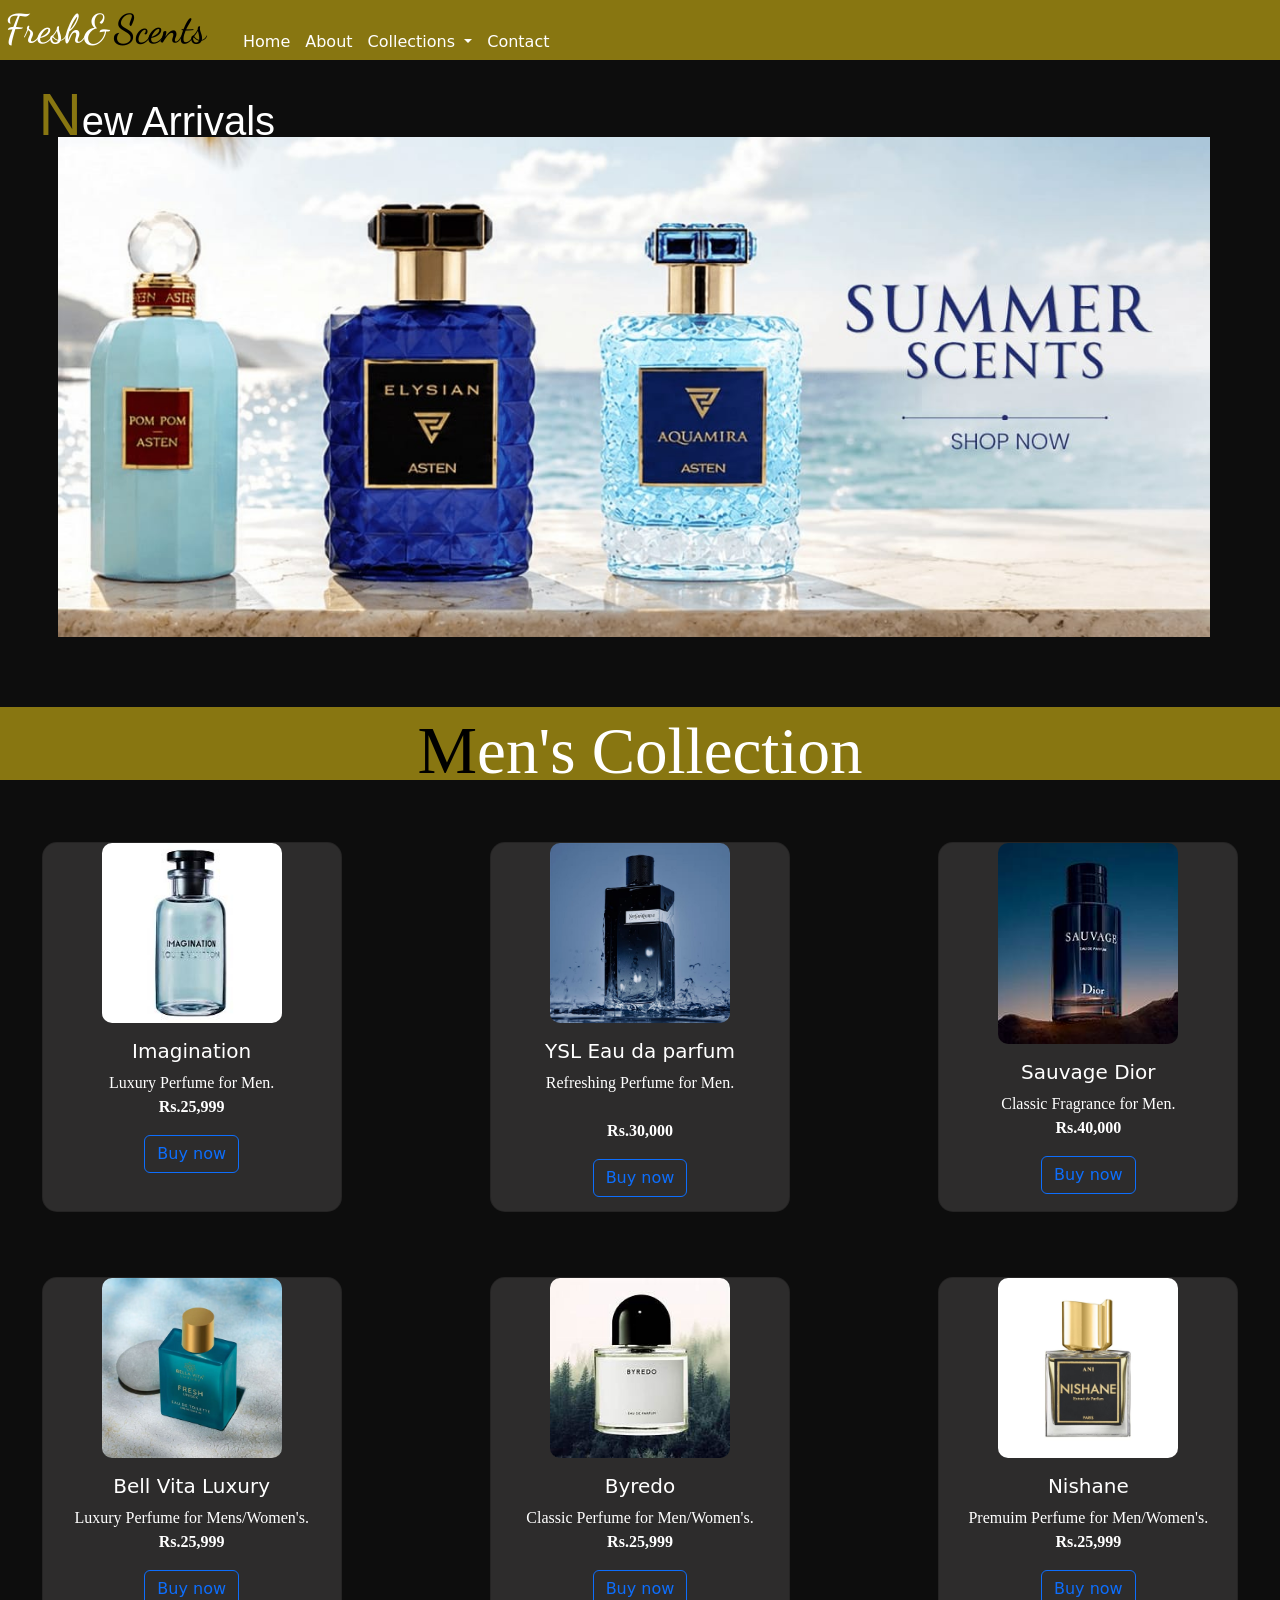
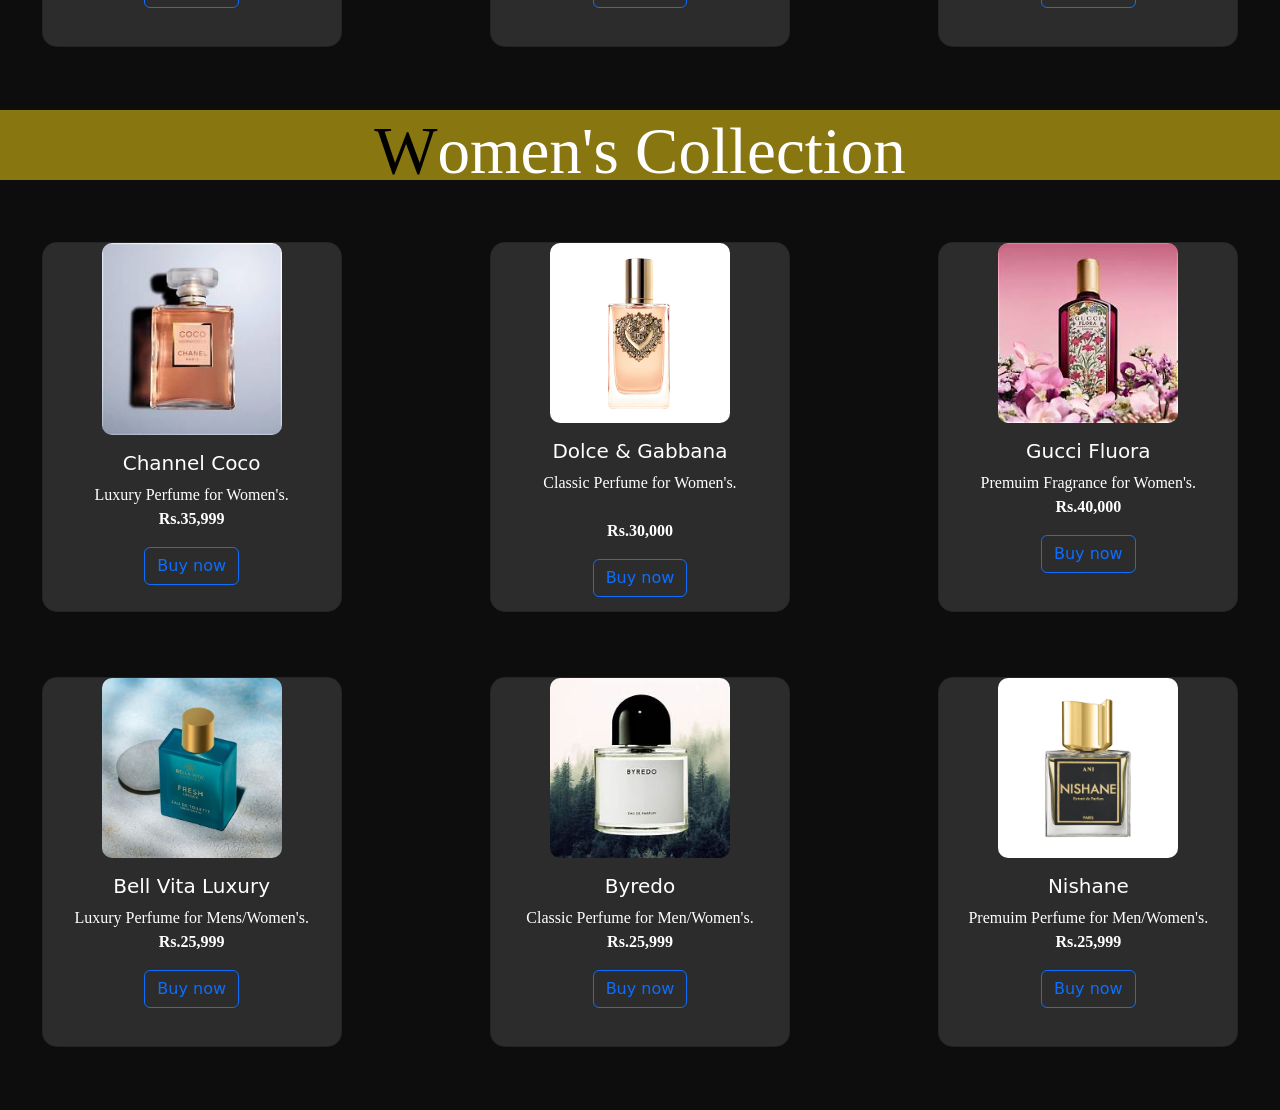
==== index.html @ 122d15d7 "Perfume web" ====
<!DOCTYPE html>
<html lang="en">
<head>
    <meta charset="UTF-8">
    <meta name="viewport" content="width=device-width, initial-scale=1.0">
    <title>Fresh&Scents</title>
    <link href="https://cdn.jsdelivr.net/npm/bootstrap@5.3.8/dist/css/bootstrap.min.css" rel="stylesheet" integrity="sha384-sRIl4kxILFvY47J16cr9ZwB07vP4J8+LH7qKQnuqkuIAvNWLzeN8tE5YBujZqJLB" crossorigin="anonymous">
 <link rel="stylesheet" href="./style.css">
</head>
<body>
    <nav>
        <div class="logo">
            <h3>Fresh&</h3><h2>Scents</h2>
        </div>
        <div class="nav-links">
            <ul>
                <li><a href="#home">Home</a></li>
                <li><a href="./about.html">About</a></li>
                <li class="nav-item dropdown">
    <a class="nav-link dropdown-toggle" href="#" role="button" data-bs-toggle="dropdown">
        Collections
    </a>

    <ul class="dropdown-menu">
        <li><a class="dropdown-item" href="#Mens">Men</a></li>
        <li><a class="dropdown-item" href="#Womens">Women</a></li>
    </ul>
</li>
                <li><a href="./contact.html">Contact</a></li>
            </ul>
        </div>
    </nav>
    <section class="hero" id="home">
        <div class="head">
            <h1>New Arrivals</h1>
        </div>
        <div class="banner">

        </div>
    </section>
    <section class="collection" id="Mens">
        <div class="heading1">
            <h1>Men's Collection</h1>
            <div class="card-box">
                <div class="card" style="width: 300px">
  <img class="card-image" src="./img/OIP.jfif" alt="...">
  <div class="card-body">
    <h5 class="card-title">Imagination</h5>
    <p class="card-text">Luxury Perfume for Men.<br><b>Rs.25,999</b></p>
    <a href="" class="btn btn-outline-primary">Buy now</a>
  </div>
  </div>
                <div class="card" style="width: 300px;">
  <img class="card-image" src="./img/ysl.jpg" alt="...">
  <div class="card-body">
    <h5 class="card-title">YSL Eau da parfum</h5>
    <p class="card-text">Refreshing Perfume for Men.<br>
    <br><b>Rs.30,000</b></p>
         <a href=""class="btn btn-outline-primary">Buy now</a>
  </div>
  </div>
                <div class="card" style="width: 300px;">
  <img class="card-image" src="img/dior.jfif" alt="...">
  <div class="card-body">
    <h5 class="card-title">Sauvage Dior</h5>
    <p class="card-text">Classic Fragrance for Men.<br>
    <b>Rs.40,000</b></p>
  <a href=""class="btn btn-outline-primary">Buy now</a>
  </div>
  </div>
  <div class="card" style="width: 300px">
  <img class="card-image" src="img/uni1.jpg" alt="...">
  <div class="card-body">
    <h5 class="card-title">Bell Vita Luxury</h5>
    <p class="card-text">Luxury Perfume for Mens/Women's.<br><b>Rs.25,999</b></p>
    <a href="" class="btn btn-outline-primary">Buy now</a>
  </div>
  </div>
  <div class="card" style="width: 300px">
  <img class="card-image" src="img/uni2.jfif" alt="...">
  <div class="card-body">
    <h5 class="card-title">Byredo</h5>
    <p class="card-text">Classic Perfume for Men/Women's.<br><b>Rs.25,999</b></p>
    <a href="" class="btn btn-outline-primary">Buy now</a>
  </div>
  </div>
  <div class="card" style="width: 300px">
  <img class="card-image" src="img/uni3.jpg" alt="...">
  <div class="card-body">
    <h5 class="card-title">Nishane</h5>
    <p class="card-text">Premuim Perfume for Men/Women's.<br><b>Rs.25,999</b></p>
    <a href="" class="btn btn-outline-primary">Buy now</a>
  </div>
  </div>
            </div>
        </div>
    </section>
    <section class="collection2" id="Womens">
        <div class="heading1">
            <h1>Women's Collection</h1>
            <div class="card-box">
                <div class="card" style="width: 300px">
  <img class="card-image" src="img/channel coco.jfif" alt="...">
  <div class="card-body">
    <h5 class="card-title">Channel Coco</h5>
    <p class="card-text">Luxury Perfume for Women's.<br><b>Rs.35,999</b></p>
    <a href="" class="btn btn-outline-primary">Buy now</a>
  </div>
  </div>
                <div class="card" style="width: 300px;">
  <img class="card-image" src="img/dg.jpeg" alt="...">
  <div class="card-body">
    <h5 class="card-title">Dolce & Gabbana</h5>
    <p class="card-text">Classic Perfume for Women's.<br>
    <br><b>Rs.30,000</b></p>
         <a href=""class="btn btn-outline-primary">Buy now</a>
  </div>
  </div>
                <div class="card" style="width: 300px;">
  <img class="card-image" src="img/OIP (2).jfif" alt="...">
  <div class="card-body">
    <h5 class="card-title">Gucci Fluora</h5>
    <p class="card-text">Premuim Fragrance for Women's.<br>
    <b>Rs.40,000</b></p>
  <a href=""class="btn btn-outline-primary">Buy now</a>
  </div>
  </div>
  <div class="card" style="width: 300px">
  <img class="card-image" src="img/uni1.jpg" alt="...">
  <div class="card-body">
    <h5 class="card-title">Bell Vita Luxury</h5>
    <p class="card-text">Luxury Perfume for Mens/Women's.<br><b>Rs.25,999</b></p>
    <a href="" class="btn btn-outline-primary">Buy now</a>
  </div>
  </div>
  <div class="card" style="width: 300px">
  <img class="card-image" src="img/uni2.jfif" alt="...">
  <div class="card-body">
    <h5 class="card-title">Byredo</h5>
    <p class="card-text">Classic Perfume for Men/Women's.<br><b>Rs.25,999</b></p>
    <a href="" class="btn btn-outline-primary">Buy now</a>
  </div>
  </div>
  <div class="card" style="width: 300px">
  <img class="card-image" src="img/uni3.jpg" alt="...">
  <div class="card-body">
    <h5 class="card-title">Nishane</h5>
    <p class="card-text">Premuim Perfume for Men/Women's.<br><b>Rs.25,999</b></p>
    <a href="" class="btn btn-outline-primary">Buy now</a>
  </div>
  </div>
            </div>
            </div>
            </section>
            </body>
<script src="https://cdn.jsdelivr.net/npm/@popperjs/core@2.11.8/dist/umd/popper.min.js" integrity="sha384-I7E8VVD/ismYTF4hNIPjVp/Zjvgyol6VFvRkX/vR+Vc4jQkC+hVqc2pM8ODewa9r" crossorigin="anonymous"></script>
<script src="https://cdn.jsdelivr.net/npm/bootstrap@5.3.8/dist/js/bootstrap.min.js" integrity="sha384-G/EV+4j2dNv+tEPo3++6LCgdCROaejBqfUeNjuKAiuXbjrxilcCdDz6ZAVfHWe1Y" crossorigin="anonymous"></script>
<script src="./app.js"></script>
</html>
---- style.css ----
@import url('https://fonts.googleapis.com/css2?family=Dancing+Script:wght@400..700&display=swap');
body{
    background-color: #0D0D0D;
}
nav{
    width: 100%;
    height: 60px;
    background-color: rgb(136, 118, 17);
    display: flex;
}
.nav-links > ul{
    display: flex;
    gap: 15px;
    margin-top: 9%;
}
.nav-links ul li{
    color: #fff;
    list-style: none;
    text-decoration: none;
}
.nav-links li a{
    color: #fff;
    text-decoration: none;
    transition: 0.3s ease;
}
.nav-links li a:hover{
    color: black;
}
.logo{
    display: flex;
    font-family: Dancing Script;
    padding: 5px;
    gap: 5px;
}
.logo h3{
    font-size: 40px;
    color: #ffff;
}
.logo h2{
    font-size: 40px;
    color: black;
}
nav-item {
    position: relative;
}

.dropdown-menu {
    display: none;
    position: absolute;
    top: 100%;
    left: 0;
    padding: 10px;
    min-width: 140px;
    z-index: 1000;
    transition: 0.3s ease;
    background-color: rgb(136, 118, 17);

}

.nav-item:hover .dropdown-menu {
    display: block;
}

.dropdown-menu li {
    margin: 8px 0;
}

.dropdown-menu li a {
    color: #fff;
    display: block;
    padding: 5px;
}
.hero{
    width: 100%;
    height: 650px;
    display: flex;
    border-bottom: 3px solid rgb(136, 118, 17);
}
.banner{
    width: 90%;
    height: 500px;
    background-image: url(img/banner.jfif);
    background-position: center;
    background-repeat: no-repeat;
    background-size: cover;
    margin: 0 auto;
    margin-top: 6%;
    position: absolute;
    margin-left: 4.5%;
}
.head{
    width: 100%;
    height: 70px;

    display: flex;
}
.head h1{
    font-size: 40px;
    margin: 10px;
    margin-left: 3%;
    margin-top: 1.5%;
    color: #fff;
    font-weight: 300;
    font-family: 'Lucida Sans', 'Lucida Sans Regular', 'Lucida Grande', 'Lucida Sans Unicode', Geneva, Verdana, sans-serif;
}
.head h1::first-letter{
    color:rgb(136, 118, 17);
    font-size: 60px;

}
.collection{
    width: 100%;
    height: 1000px;
    
}
.collection2{
    height: 1000px;
}
.collection3{
    height: 650px;
}
.heading1{
    background-color: rgb(136, 118, 17);
    width: 100%;
    height: 70px;
    text-align: center;
}
.heading1 h1{
    color: #ffff;
    font-family:'Times New Roman', Times, serif;
    font-size: 65px;
}
.heading1 h1::first-letter{
    color: black;
    font-size: 67px;
}
.card-box{
    display: grid;
    grid-template-columns: repeat(3, 1fr);
    gap:65px;
    margin: 10px auto;
    width: 100%;
    margin-top: 4%;
    
}
.card-text{
    font-family:Cambria, Cochin, Georgia, Times, 'Times New Roman', serif ;
}
.card{
  width: 300px;
    height: 370px;
    transition: 0.3s;
   background-color: rgb(45, 44, 44);
    color: white;
    border-radius: 15px;
    text-align: center;
    margin: 0 auto;
}
.card button{
    text-align: center;
}
.card:hover{
    transform:translatey(-5px);
    cursor: pointer;
    box-shadow: 0 12px 25px rgba(0,0,0,0.2);
}
.card-image{
    width: 180px;
    margin:0 auto;
    border-radius: 10px;
}
about body{
    background-color: black;
}
.abt-header{
    width: 100%;
    height: 75px;
    background-color: rgb(136, 118, 17);
    text-align: center;
}
.abt-header h1{
     color: black;
     font-size: 70px;
     word-spacing: 10px;
     letter-spacing: 5px;
     font-family: Dancing script;
}
.para1 h1{
    color: rgb(136, 118, 17);
    font-size: 55px;
    font-family: 'Times New Roman', Times, serif;
    margin-top: 2%;
    text-decoration: underline;
}
.para1{
    text-align: center;
}
.para1 p{
    color: white;
    font-size: 30px;
    word-spacing: 3px;
    font-weight: 300;

}
.para2{
    margin-top: 8%;
}
.para2 h1{
    color: rgb(136, 118, 17);
    font-size: 55px;
    font-family: 'Times New Roman', Times, serif;
    margin-top: 2%;
    text-decoration: underline;
}
.para2{
    text-align: center;
}
.para2 p{
    color: white;
    font-size: 30px;
    word-spacing: 3px;
    font-weight: 300;

}
contact body{
    background-color: black;
}
.cnt-para{
    border-bottom: 2px solid rgb(136, 118, 17);
    color: white;
    font-size: 18px;
    margin: 5px;
}
.cnt-para p{
 
}
.cnt-box1 h2{
    color: rgb(136, 118, 17);
}
.cnt-box1{
    border-bottom: 2px solid rgb(136, 118, 17);
    height: 300px;
    margin: 5px;
}
.logo1{
    margin: 5px;
}
.cnt-box2 h2{
 color: rgb(136, 118, 17);
 margin: 5px;
}
.cnt-box2{
    height: 400px;
}
@media (min-width:367px) and (max-width:576px){
    .logo{
    display: flex;
    font-family: Dancing Script;
    padding: 5px;
    gap: 5px;
}
.logo h3{
    font-size: 25px;
    color: #ffff;
}
.logo h2{
    font-size: 25px;
    color: black;
}
nav{
    width: 100%;
    height: 60px;
    background-color: rgb(136, 118, 17);
    display: flex;
}
.nav-links > ul{
    display: flex;
    gap: 15px;
    margin-top: 17%;
    font-size: 10px;
    margin-left: -74%;
}
.nav-links ul li{
    color: #fff;
    list-style: none
    text-decoration: none;
}
.banner{
    width: 80%;
    height: 560px;
    background-image: url(img/abc.jpg);
    background-position: center;
    background-repeat: no-repeat;
    background-size: cover;
    margin: 0 auto;
    margin-top: 20%;
    position: 
}
.head h1{
    font-size: 40px;
    margin: 10px;
    margin-top: 15px;
    color: #fff;
    font-weight: 300;
    margin-left: -0.5px;
    font-family: 'Lucida Sans', 'Lucida Sans Regular', 'Lucida Grande', 'Lucida Sans Unicode', Geneva, Verdana, sans-serif;
}
.head h1::first-letter{
    color:rgb(136, 118, 17);
    font-size: 60px;

}
.heading1{
    text-align: start;
}
.heading1 h1{
    color: #ffff;
    font-family:'Times New Roman', Times, serif;
    font-size: 40px;
}
.heading1 h1::first-letter{
    color: black;
    font-size: 55px;
}
.card-box{
    display: grid;
    grid-template-columns: repeat(2, 1fr);
    gap:px;
    margin: 10px auto;
    width: 100%;
    margin-top: 4%;
}
}
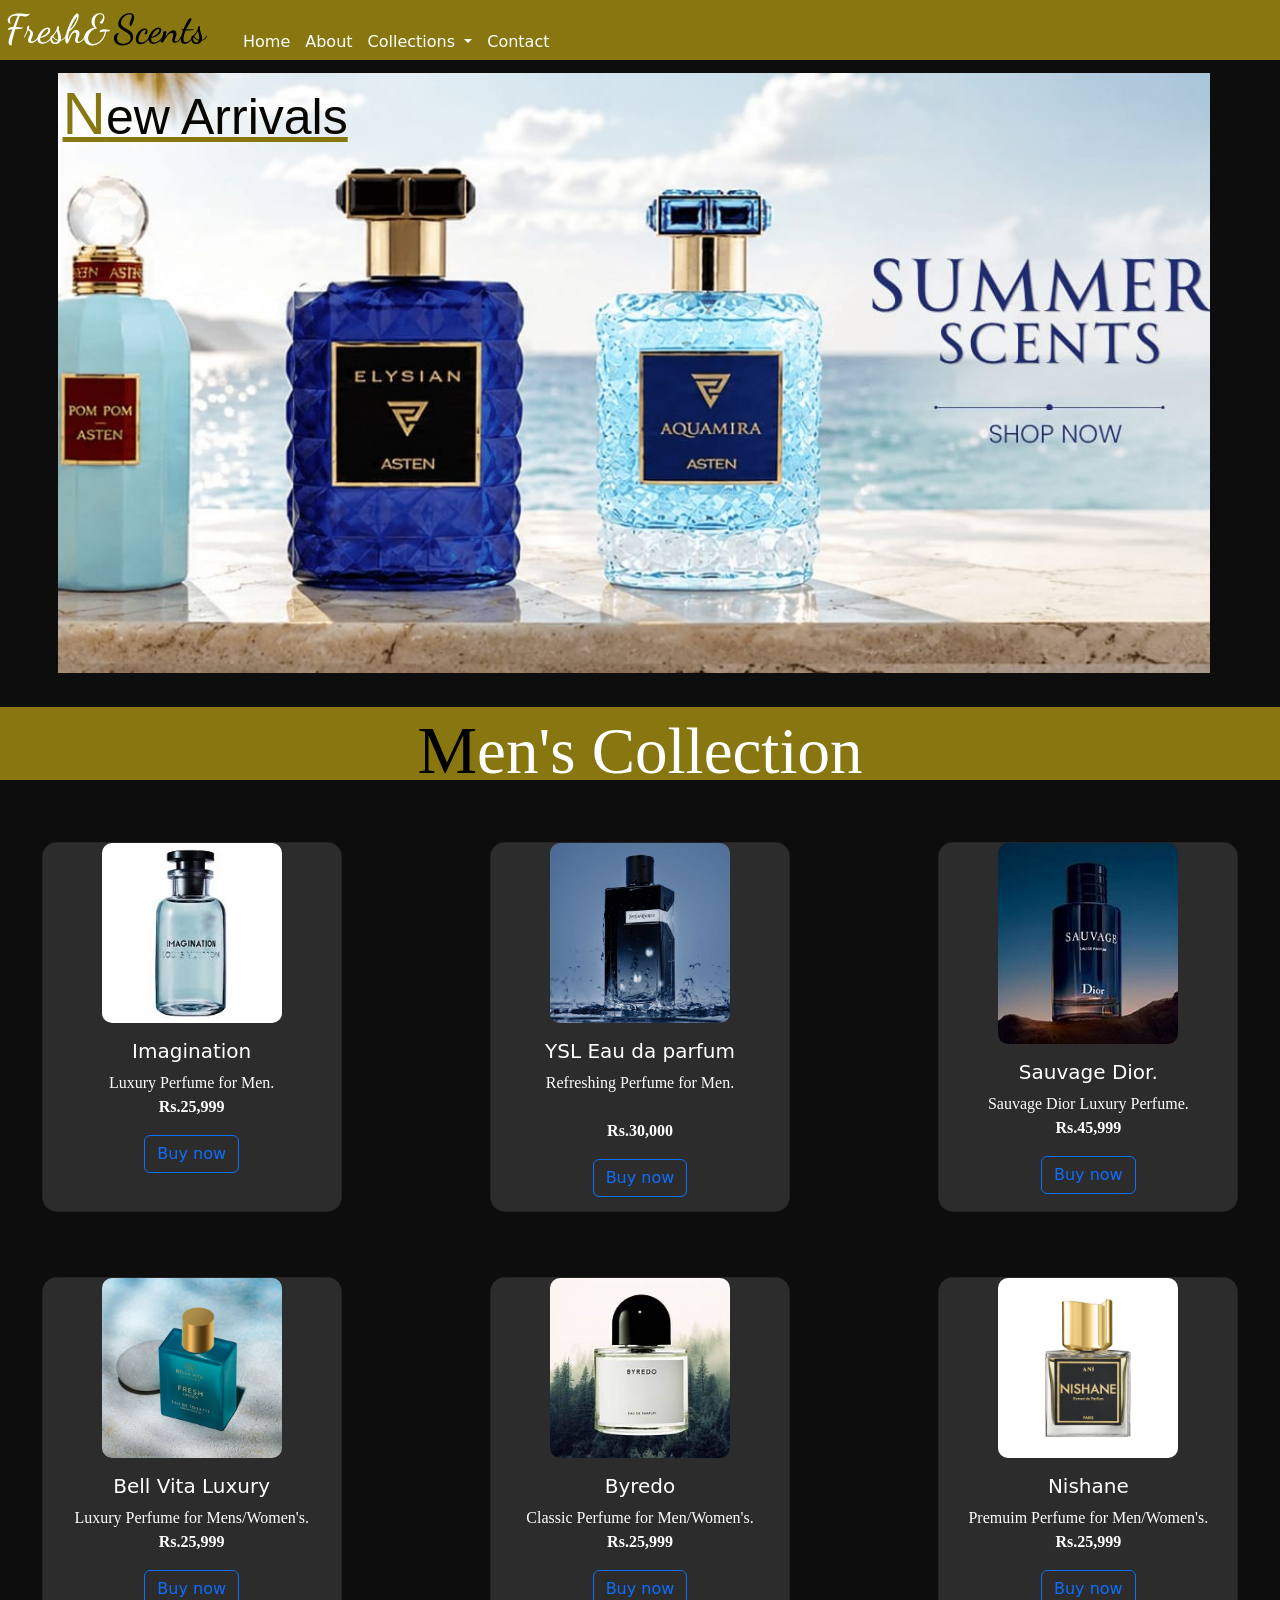
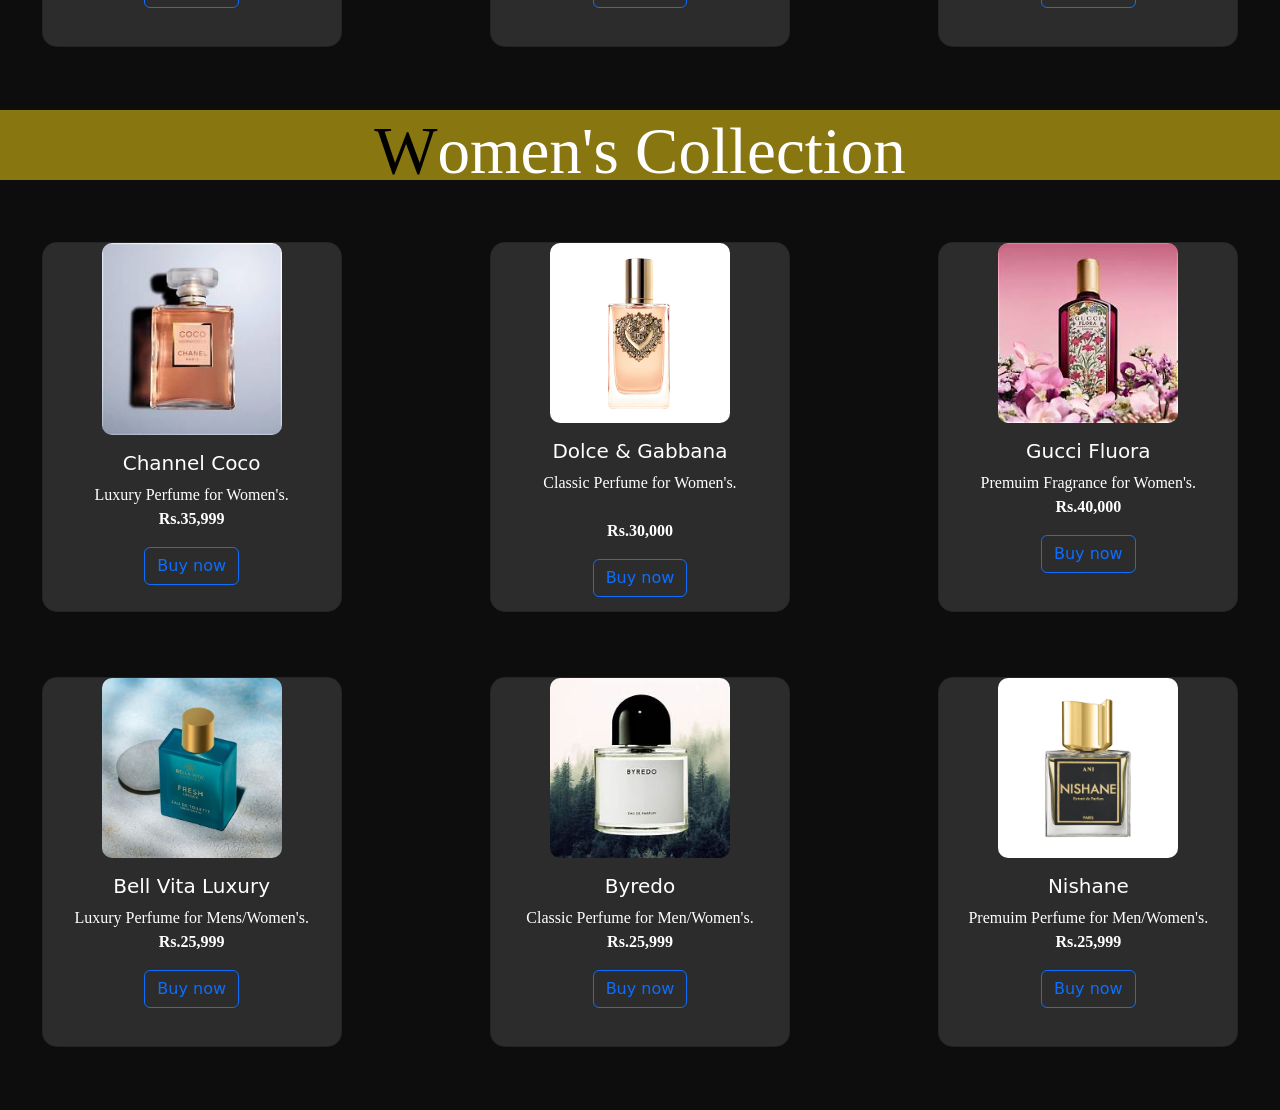
==== commit af696623: "changing in index.html and style.css" ====
--- a/index.html
+++ b/index.html
@@ -31,18 +31,17 @@
         </div>
     </nav>
     <section class="hero" id="home">
-        <div class="head">
-            <h1>New Arrivals</h1>
+        <div class="banner">
+        <div class="head2">
+            <h2>New Arrivals</h2>
         </div>
-        <div class="banner">
-
         </div>
     </section>
     <section class="collection" id="Mens">
         <div class="heading1">
             <h1>Men's Collection</h1>
             <div class="card-box">
-                <div class="card" style="width: 300px">
+                <div class="card" >
   <img class="card-image" src="./img/OIP.jfif" alt="...">
   <div class="card-body">
     <h5 class="card-title">Imagination</h5>
@@ -50,7 +49,7 @@
     <a href="" class="btn btn-outline-primary">Buy now</a>
   </div>
   </div>
-                <div class="card" style="width: 300px;">
+                <div class="card">
   <img class="card-image" src="./img/ysl.jpg" alt="...">
   <div class="card-body">
     <h5 class="card-title">YSL Eau da parfum</h5>
@@ -59,16 +58,15 @@
          <a href=""class="btn btn-outline-primary">Buy now</a>
   </div>
   </div>
-                <div class="card" style="width: 300px;">
+             <div class="card" >
   <img class="card-image" src="img/dior.jfif" alt="...">
   <div class="card-body">
-    <h5 class="card-title">Sauvage Dior</h5>
-    <p class="card-text">Classic Fragrance for Men.<br>
-    <b>Rs.40,000</b></p>
-  <a href=""class="btn btn-outline-primary">Buy now</a>
+    <h5 class="card-title">Sauvage Dior.</h5>
+    <p class="card-text">Sauvage Dior Luxury Perfume.<br><b>Rs.45,999</b></p>
+    <a href="" class="btn btn-outline-primary">Buy now</a>
   </div>
-  </div>
-  <div class="card" style="width: 300px">
+  </div>   
+  <div class="card" >
   <img class="card-image" src="img/uni1.jpg" alt="...">
   <div class="card-body">
     <h5 class="card-title">Bell Vita Luxury</h5>
@@ -76,7 +74,7 @@
     <a href="" class="btn btn-outline-primary">Buy now</a>
   </div>
   </div>
-  <div class="card" style="width: 300px">
+  <div class="card" >
   <img class="card-image" src="img/uni2.jfif" alt="...">
   <div class="card-body">
     <h5 class="card-title">Byredo</h5>
@@ -84,7 +82,7 @@
     <a href="" class="btn btn-outline-primary">Buy now</a>
   </div>
   </div>
-  <div class="card" style="width: 300px">
+  <div class="card" >
   <img class="card-image" src="img/uni3.jpg" alt="...">
   <div class="card-body">
     <h5 class="card-title">Nishane</h5>
@@ -99,7 +97,7 @@
         <div class="heading1">
             <h1>Women's Collection</h1>
             <div class="card-box">
-                <div class="card" style="width: 300px">
+                <div class="card" >
   <img class="card-image" src="img/channel coco.jfif" alt="...">
   <div class="card-body">
     <h5 class="card-title">Channel Coco</h5>
@@ -107,7 +105,7 @@
     <a href="" class="btn btn-outline-primary">Buy now</a>
   </div>
   </div>
-                <div class="card" style="width: 300px;">
+                <div class="card">
   <img class="card-image" src="img/dg.jpeg" alt="...">
   <div class="card-body">
     <h5 class="card-title">Dolce & Gabbana</h5>
@@ -116,7 +114,7 @@
          <a href=""class="btn btn-outline-primary">Buy now</a>
   </div>
   </div>
-                <div class="card" style="width: 300px;">
+                <div class="card">
   <img class="card-image" src="img/OIP (2).jfif" alt="...">
   <div class="card-body">
     <h5 class="card-title">Gucci Fluora</h5>
@@ -125,7 +123,7 @@
   <a href=""class="btn btn-outline-primary">Buy now</a>
   </div>
   </div>
-  <div class="card" style="width: 300px">
+  <div class="card" >
   <img class="card-image" src="img/uni1.jpg" alt="...">
   <div class="card-body">
     <h5 class="card-title">Bell Vita Luxury</h5>
@@ -133,7 +131,7 @@
     <a href="" class="btn btn-outline-primary">Buy now</a>
   </div>
   </div>
-  <div class="card" style="width: 300px">
+  <div class="card">
   <img class="card-image" src="img/uni2.jfif" alt="...">
   <div class="card-body">
     <h5 class="card-title">Byredo</h5>
@@ -141,7 +139,7 @@
     <a href="" class="btn btn-outline-primary">Buy now</a>
   </div>
   </div>
-  <div class="card" style="width: 300px">
+  <div class="card" >
   <img class="card-image" src="img/uni3.jpg" alt="...">
   <div class="card-body">
     <h5 class="card-title">Nishane</h5>
--- a/style.css
+++ b/style.css
@@ -78,15 +78,28 @@
 }
 .banner{
     width: 90%;
-    height: 500px;
+    height: 600px;
     background-image: url(img/banner.jfif);
     background-position: center;
     background-repeat: no-repeat;
     background-size: cover;
     margin: 0 auto;
-    margin-top: 6%;
+    margin-top: 1%;
     position: absolute;
     margin-left: 4.5%;
+}
+.banner h2{
+    font-size: 50px;
+    margin: 5px;
+    color: #070000;
+    font-weight: 300;
+    color: rgb(7, 6, 0);
+    text-decoration: underline rgb(136, 118, 17);
+    font-family: 'Lucida Sans', 'Lucida Sans Regular', 'Lucida Grande', 'Lucida Sans Unicode', Geneva, Verdana, sans-serif;
+}
+.banner h2::first-letter{
+    color: rgb(136, 118, 17);
+    font-size: 60px;
 }
 .head{
     width: 100%;
@@ -252,7 +265,7 @@
 .cnt-box2{
     height: 400px;
 }
-@media (min-width:367px) and (max-width:576px){
+@media screen and (min-width: 375px) and (max-width: 576px){
     .logo{
     display: flex;
     font-family: Dancing Script;
@@ -260,74 +273,113 @@
     gap: 5px;
 }
 .logo h3{
-    font-size: 25px;
+    font-size: 30px;
     color: #ffff;
 }
 .logo h2{
-    font-size: 25px;
-    color: black;
-}
-nav{
-    width: 100%;
-    height: 60px;
-    background-color: rgb(136, 118, 17);
-    display: flex;
+    font-size: 30px;
+    color: black;
 }
 .nav-links > ul{
     display: flex;
     gap: 15px;
-    margin-top: 17%;
-    font-size: 10px;
-    margin-left: -74%;
+    margin-top: 10%;
+    position: absolute;
+    margin-left: -45%;
 }
 .nav-links ul li{
     color: #fff;
-    list-style: none
+    list-style: none;
+    font-size: 11px;
     text-decoration: none;
 }
+.nav-links li a{
+    color: #fff;
+    text-decoration: none;
+    transition: 0.3s ease;
+}
+.nav-links li a:hover{
+    color: black;
+}
 .banner{
-    width: 80%;
-    height: 560px;
-    background-image: url(img/abc.jpg);
+    width: 100%;
+    height: 650px;
+    background-image: url(./img/abc.jpg);
     background-position: center;
     background-repeat: no-repeat;
     background-size: cover;
     margin: 0 auto;
-    margin-top: 20%;
-    position: 
-}
-.head h1{
-    font-size: 40px;
-    margin: 10px;
-    margin-top: 15px;
-    color: #fff;
-    font-weight: 300;
-    margin-left: -0.5px;
+    margin-top: 2%;
+    position: absolute;
+}
+.banner h2{
+    font-size: 35px;
+    margin: 5px;
+    color: #070000;
+    font-weight: 300;
+    color: rgb(255, 255, 255);
+    text-decoration: underline rgb(136, 118, 17);
     font-family: 'Lucida Sans', 'Lucida Sans Regular', 'Lucida Grande', 'Lucida Sans Unicode', Geneva, Verdana, sans-serif;
 }
-.head h1::first-letter{
-    color:rgb(136, 118, 17);
-    font-size: 60px;
-
-}
-.heading1{
-    text-align: start;
-}
-.heading1 h1{
-    color: #ffff;
-    font-family:'Times New Roman', Times, serif;
-    font-size: 40px;
-}
-.heading1 h1::first-letter{
-    color: black;
-    font-size: 55px;
+.banner h2::first-letter{
+    color:rgb(7, 6, 0);
+    font-size: 45px;
+
+}
+.collection{
+    width: 100%;
+    height: 1000px;
+    
+}
+.collection2{
+    height: 1000px;
 }
 .card-box{
     display: grid;
     grid-template-columns: repeat(2, 1fr);
-    gap:px;
+    gap:20px;
     margin: 10px auto;
     width: 100%;
     margin-top: 4%;
+    row-gap: 40px;
+    
+}
+.card{
+  width: 100px;
+    height: 260px;
+    transition: 0.3s;
+   background-color: rgb(45, 44, 44);
+    color: white;
+    border-radius: 15px;
+    text-align: center;
+    margin: 0 auto;
+}
+.card button{
+    text-align: center;
+}
+.card:hover{
+    transform:translatey(-5px);
+    cursor: pointer;
+    box-shadow: 0 12px 25px rgba(0,0,0,0.2);
+}
+.card-image{
+    width: 80px;
+    margin:0 auto;
+    border-radius: 10px;
+}
+.card-title{
+  font-size: 14px;
+}
+.card-text{
+  font-size: 12px;
+}
+.heading1 h1{
+    font-size: 40px;
+}
+.para1 p{
+    font-size: 25px;
+}
+.para2 p{
+    font-size: 25px;
 }
 }
